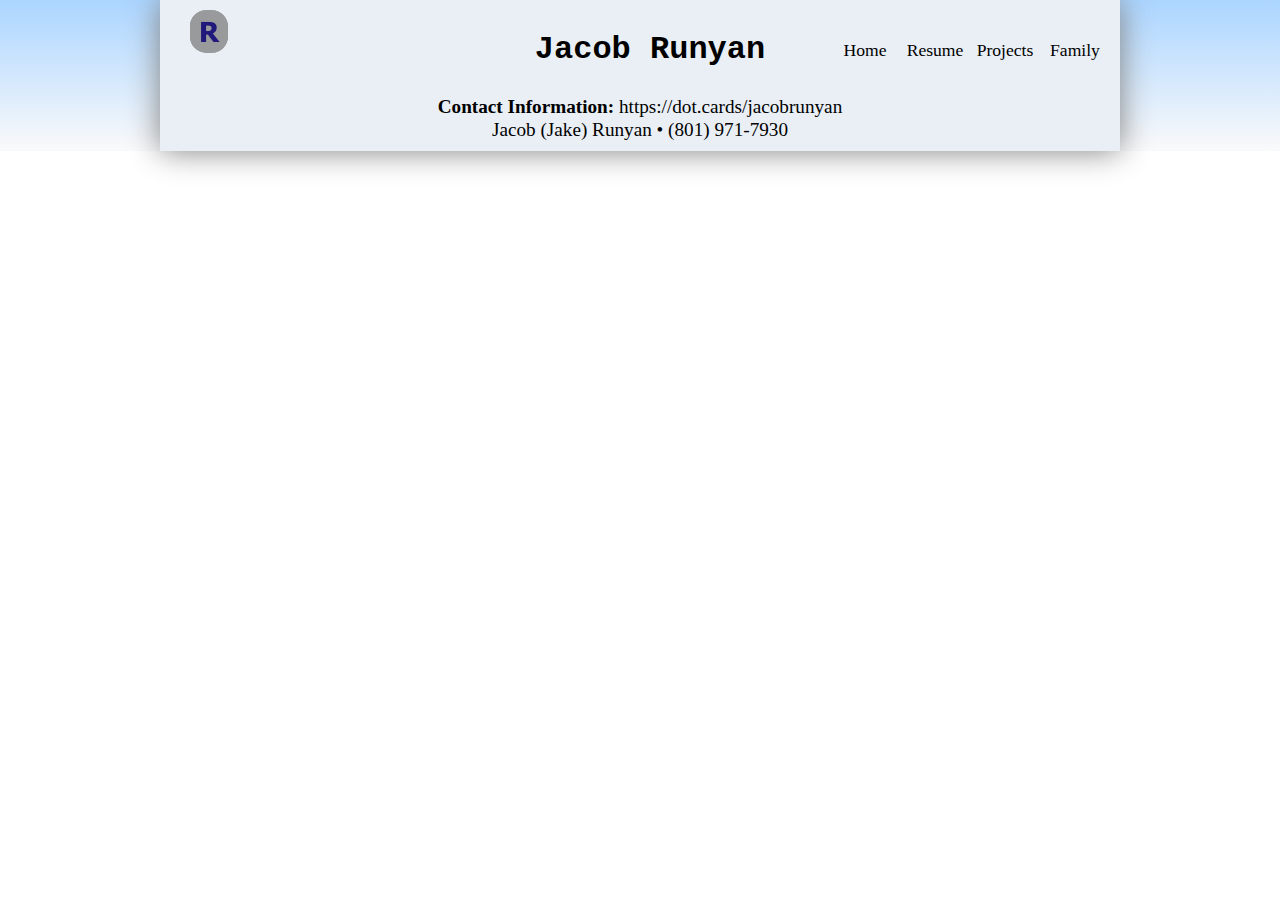
==== family.html @ ebf34c95 "Added to the footer" ====
<!DOCTYPE html>
<html lang="en">
    <head>
        <!-- 
            RunPy Website
            Author: Jacob Runyan
            
        -->
        <meta charset="utf-8" />
        <title>Jacob Runyan</title>
        <link href="styles/layout.css" rel="stylesheet" />
        <link href="styles/styles.css" rel="stylesheet" />
    </head>

    <body>
        <header>
            <div class="row">
                <div class="column" id="img"><img src="images/R.png" alt="logo" usemap="#header" /></div>
                <div class="column" id="spacer"><p></p></div>
                <div class="column" id="name"><h1>Jacob Runyan</h1></div>
                
                <div class="column" id="nav"><a href="family.html">Family</a></div>
                <div class="column" id="nav"><a href="projects.html">Projects</a></div>
                <div class="column" id="nav"><a href="resume.html">Resume</a></div>
                <div class="column" id="nav"><a href="index.html">Home</a></div>
            </div>
        </header>
        <map name="header">
            <area shape="rect" coords="0, 0, 38, 43" href="index.html" alt="Home page" />
        </map>

        <footer>
            <strong>Contact Information:</strong> <a href="https://dot.cards/jacobrunyan">https://dot.cards/jacobrunyan</a><br>
                Jacob (Jake) Runyan &bull; (801) 971-7930
        </footer>
    </body>
</html>
---- styles/layout.css ----
@charset "utf-8";


    /* Layout Styles */
html {
    background: linear-gradient(#abd5ff, #fafafa) no-repeat;
}

body {
    margin: 0 auto;
    width: 100%;
    max-width: 940px;
    min-width: 640px;
    background-color: #e9eff5;
    box-shadow: gray 0px 0px 30px;
    padding: 10px;
    font-family: 'Times New Roman', Times, serif;
}

footer {
    clear: both;
    text-align: center;
    font-size: 1.2em;
    margin-top: 5px;
    line-height: 23px;
}

    /* Link Styles */
a {
    text-decoration: none;
    color: black;
}

a:hover {
    color: coral;
}

    /* Header Styles */
header, h1 {
    text-align: center;
}

header div.column {
    float: left;
}

header div.column#img {
    display: flex;
    width: 40px;
    margin-left: 20px;
}

header div.column#spacer {
    width: 240px;
}

header div.column#name {
    width: 360px;
    font-family:'Courier New', Courier, monospace
}

header div.column#nav {
    float: right;
    width: 70px;
    margin-top: 30px;
    font-size: 1.1em;
}

header div.row:after {
    content: "";
    display: table;
    clear: both;
}
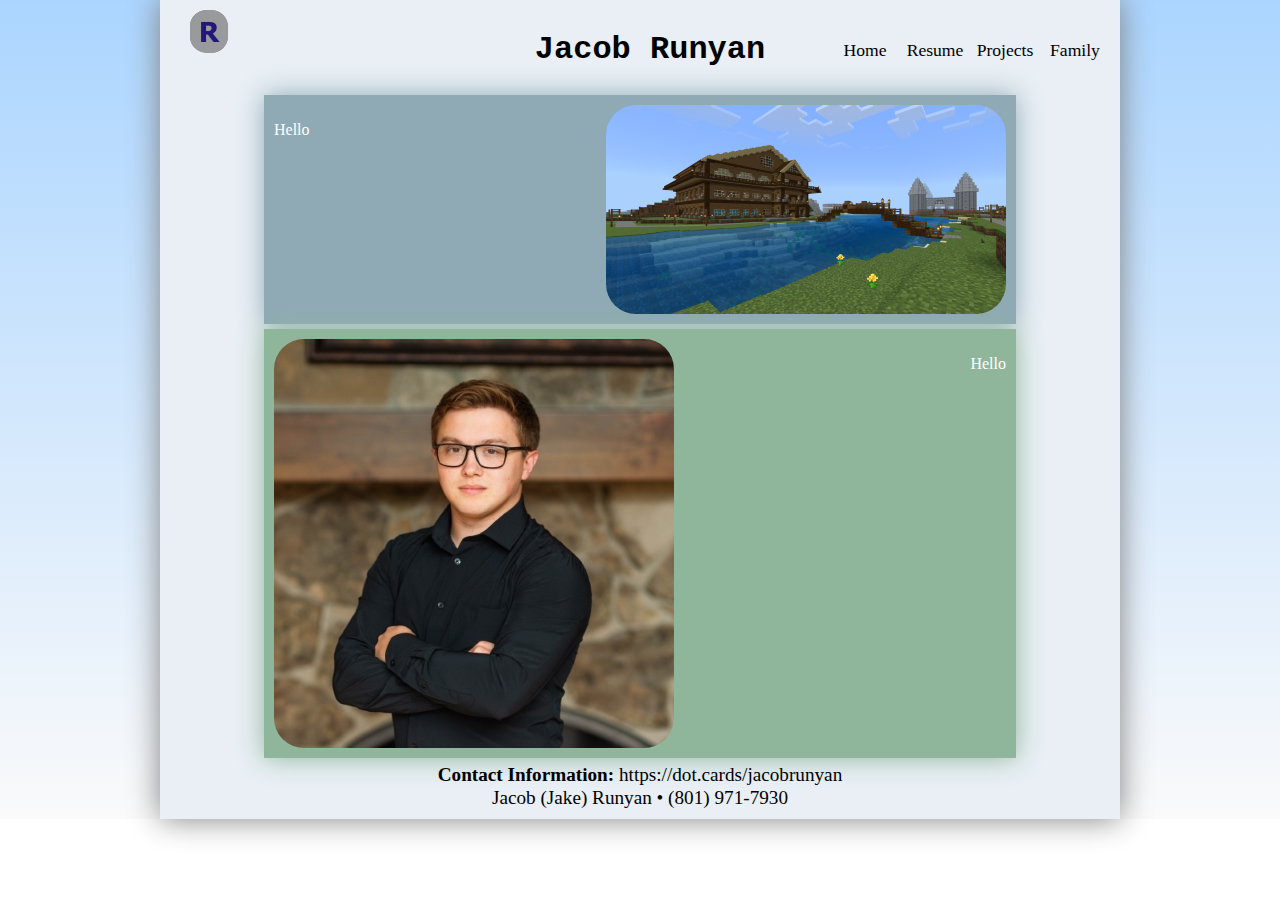
==== commit 65cd3bb8: "Added minecraft pic" ====
--- a/family.html
+++ b/family.html
@@ -9,7 +9,7 @@
         <meta charset="utf-8" />
         <title>Jacob Runyan</title>
         <link href="styles/layout.css" rel="stylesheet" />
-        <link href="styles/styles.css" rel="stylesheet" />
+        <link href="styles/famStyles.css" rel="stylesheet" />
     </head>
 
     <body>
@@ -29,6 +29,18 @@
             <area shape="rect" coords="0, 0, 38, 43" href="index.html" alt="Home page" />
         </map>
 
+        <div class="main">
+            <figure class="leftP">
+                <p>Hello</p>
+                <img src="images/MinecraftWorld.png" />
+            </figure>
+
+            <figure class="rightP">
+                <p>Hello</p>
+                <img src="images/Bio.jpg" />
+            </figure>
+        </div>
+
         <footer>
             <strong>Contact Information:</strong> <a href="https://dot.cards/jacobrunyan">https://dot.cards/jacobrunyan</a><br>
                 Jacob (Jake) Runyan &bull; (801) 971-7930
--- a/styles/famStyles.css
+++ b/styles/famStyles.css
@@ -0,0 +1,42 @@
+/* Figure Styles */
+figure {
+    margin: 5px 10%;
+    clear:both;
+    padding: 10px;
+}
+
+figure:after {
+    content: "";
+    display: table;
+    clear: both;
+}
+
+figure:nth-of-type(odd) {
+    background-color: #8faab5;
+    color: white;
+    box-shadow: #8faab5 0px 0px 25px;
+}
+
+figure:nth-of-type(even) {
+    background-color: #8fb59b;
+    color: white;
+    box-shadow: #8fb59b 0px 0px 25px;
+}
+
+figure.leftP p {
+    float: left;
+}
+
+figure.leftP img {
+    float: right;
+    border-radius: 30px;
+}
+
+figure.rightP p {
+    float: right;
+}
+
+figure.rightP img {
+    float: left;
+    border-radius: 30px;
+}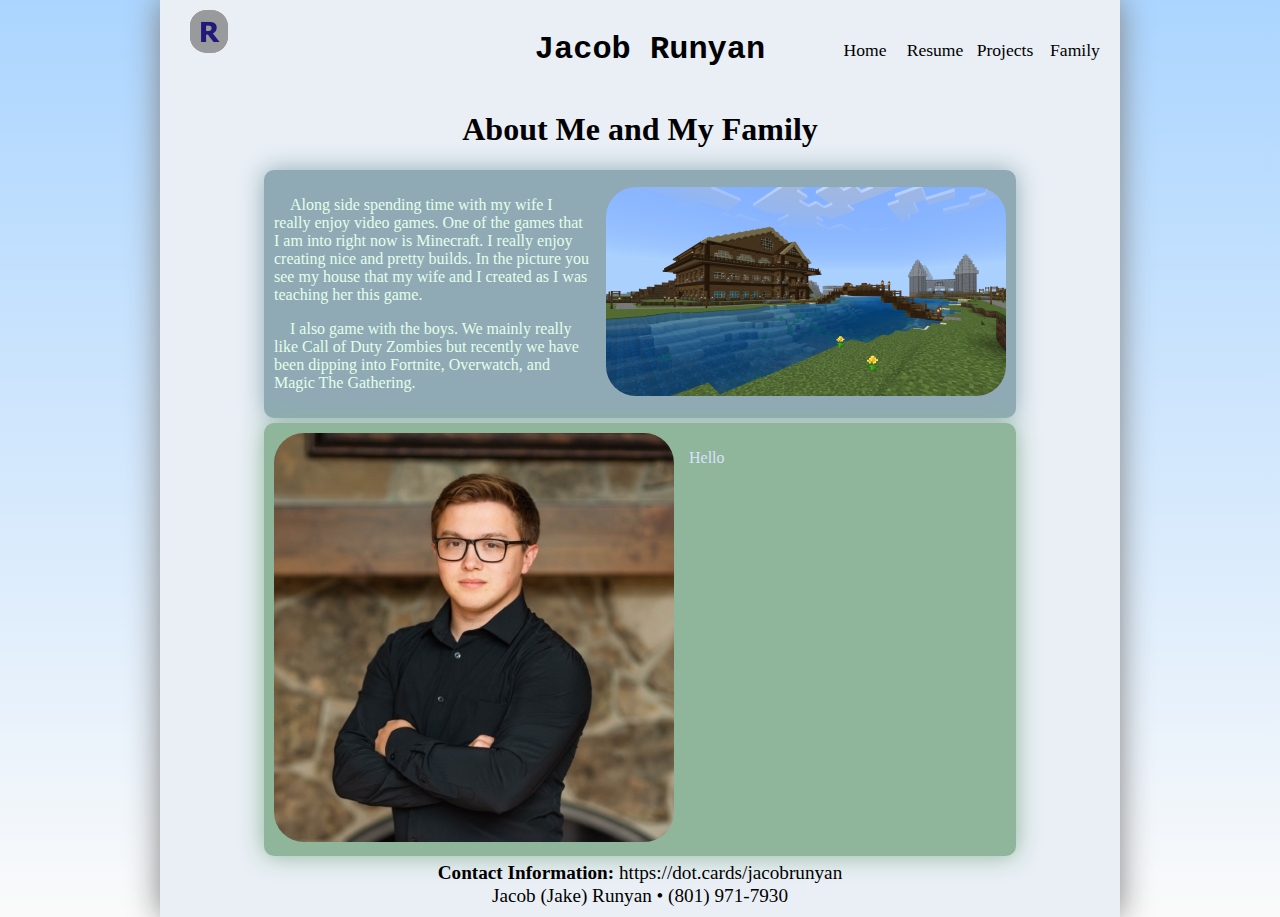
==== commit b12e99dc: "Made the figure flex. The image doesn't stretch" ====
--- a/family.html
+++ b/family.html
@@ -30,14 +30,31 @@
         </map>
 
         <div class="main">
+            <h1>About Me and My Family</h1>
             <figure class="leftP">
-                <p>Hello</p>
-                <img src="images/MinecraftWorld.png" />
+                <div id="p">
+                    <p>&emsp;Along side spending time with my wife I really enjoy video games. 
+                        One of the games that I am into right now is Minecraft. I really enjoy 
+                        creating nice and pretty builds. In the picture you see my house that 
+                        my wife and I created as I was teaching her this game.</p>
+    
+                    <p>&emsp;I also game with the boys. We mainly really like Call of Duty Zombies 
+                        but recently we have been dipping into Fortnite, Overwatch, and Magic The Gathering.</p>
+                </div>
+
+                <div id="img">
+                    <img src="images/MinecraftWorld.png" />
+                </div>
             </figure>
 
             <figure class="rightP">
-                <p>Hello</p>
-                <img src="images/Bio.jpg" />
+                <div id="img">
+                    <img src="images/Bio.jpg" />
+                </div>
+                
+                <div id="p">
+                    <p>Hello</p>
+                </div>
             </figure>
         </div>
 
--- a/styles/famStyles.css
+++ b/styles/famStyles.css
@@ -3,6 +3,11 @@
     margin: 5px 10%;
     clear:both;
     padding: 10px;
+    border-radius: 10px;
+}
+
+figure {
+    display: flex;
 }
 
 figure:after {
@@ -23,20 +28,20 @@
     box-shadow: #8fb59b 0px 0px 25px;
 }
 
-figure.leftP p {
-    float: left;
+figure.leftP div#p {
+    color: #e3ffea;
+    margin-right: 15px;
 }
 
-figure.leftP img {
-    float: right;
+figure.rightP div#p {
+    color: #d9e1fc;
+    margin-left: 15px;
+}
+
+figure img {
     border-radius: 30px;
 }
 
-figure.rightP p {
-    float: right;
-}
-
-figure.rightP img {
-    float: left;
-    border-radius: 30px;
+div#img {
+    margin: auto 0;
 }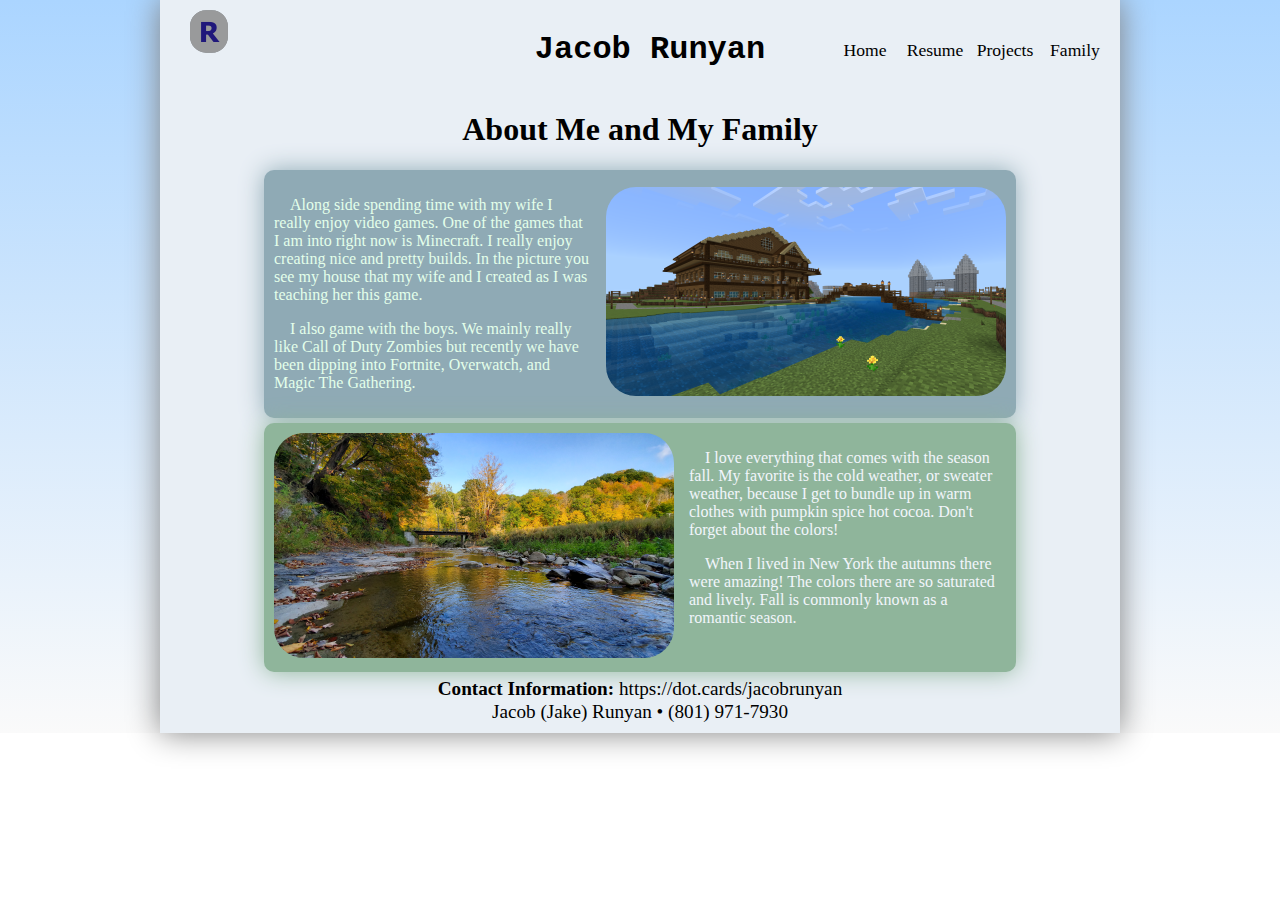
==== commit c763dbae: "Added in the fall figure" ====
--- a/family.html
+++ b/family.html
@@ -37,9 +37,9 @@
                         One of the games that I am into right now is Minecraft. I really enjoy 
                         creating nice and pretty builds. In the picture you see my house that 
                         my wife and I created as I was teaching her this game.</p>
-    
                     <p>&emsp;I also game with the boys. We mainly really like Call of Duty Zombies 
-                        but recently we have been dipping into Fortnite, Overwatch, and Magic The Gathering.</p>
+                        but recently we have been dipping into Fortnite, Overwatch, and Magic The 
+                        Gathering.</p>
                 </div>
 
                 <div id="img">
@@ -49,11 +49,15 @@
 
             <figure class="rightP">
                 <div id="img">
-                    <img src="images/Bio.jpg" />
+                    <img src="images/FallPic.png" />
                 </div>
                 
                 <div id="p">
-                    <p>Hello</p>
+                    <p>&emsp;I love everything that comes with the season fall. My favorite is the cold weather, 
+                        or sweater weather, because I get to bundle up in warm clothes with pumpkin spice hot cocoa. 
+                        Don't forget about the colors!</p>
+                    <p>&emsp;When I lived in New York the autumns there were amazing! 
+                        The colors there are so saturated and lively. Fall is commonly known as a romantic season.</p>
                 </div>
             </figure>
         </div>
--- a/styles/famStyles.css
+++ b/styles/famStyles.css
@@ -34,7 +34,7 @@
 }
 
 figure.rightP div#p {
-    color: #d9e1fc;
+    color: #f2f5fc;
     margin-left: 15px;
 }
 
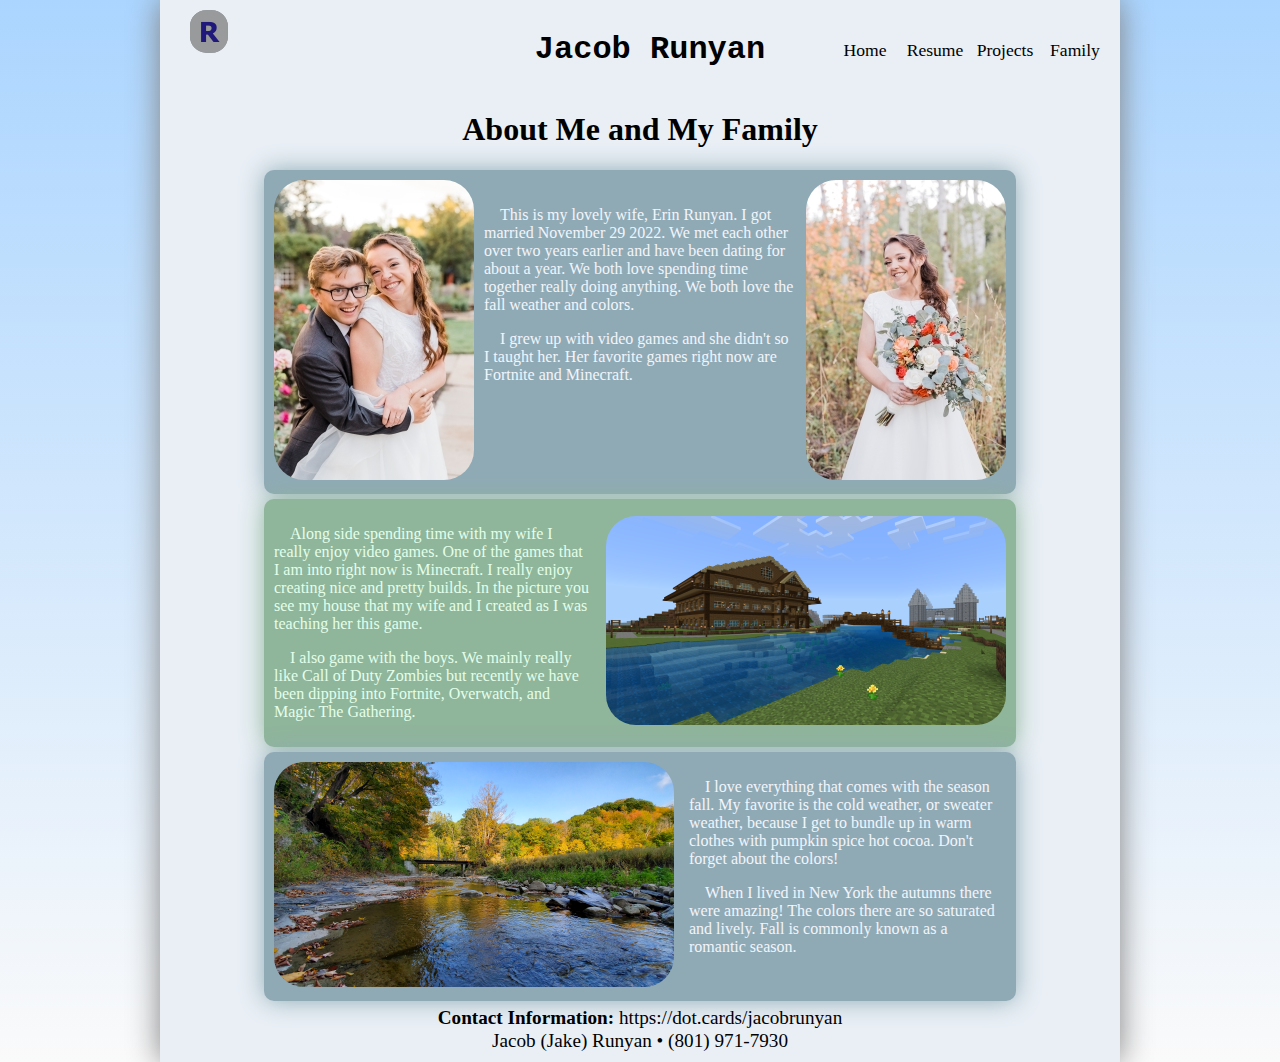
==== commit 48578ebb: "Finished the Erin figure" ====
--- a/family.html
+++ b/family.html
@@ -31,6 +31,26 @@
 
         <div class="main">
             <h1>About Me and My Family</h1>
+            <figure class="centerP">
+                <div id="img">
+                    <img src="images/ErinPic.jpg" />
+                </div>
+                
+                <div id="p">
+                    <p>&emsp;This is my lovely wife, Erin Runyan. I got married November 29 2022. 
+                        We met each other over two years earlier and have been dating for about a year. 
+                        We both love spending time together really doing anything. We both love the fall 
+                        weather and colors.</p>
+                    
+                    <p>&emsp;I grew up with video games and she didn't so I taught her. Her favorite games right 
+                        now are Fortnite and Minecraft.</p>
+                </div>
+
+                <div id="img">
+                    <img src="images/ErinPic2.jpg" />
+                </div>
+            </figure>
+
             <figure class="leftP">
                 <div id="p">
                     <p>&emsp;Along side spending time with my wife I really enjoy video games. 
--- a/styles/famStyles.css
+++ b/styles/famStyles.css
@@ -18,13 +18,11 @@
 
 figure:nth-of-type(odd) {
     background-color: #8faab5;
-    color: white;
     box-shadow: #8faab5 0px 0px 25px;
 }
 
 figure:nth-of-type(even) {
     background-color: #8fb59b;
-    color: white;
     box-shadow: #8fb59b 0px 0px 25px;
 }
 
@@ -38,6 +36,11 @@
     margin-left: 15px;
 }
 
+figure.centerP div#p {
+    color: #f2f5fc;
+    margin: 10px;
+}
+
 figure img {
     border-radius: 30px;
 }
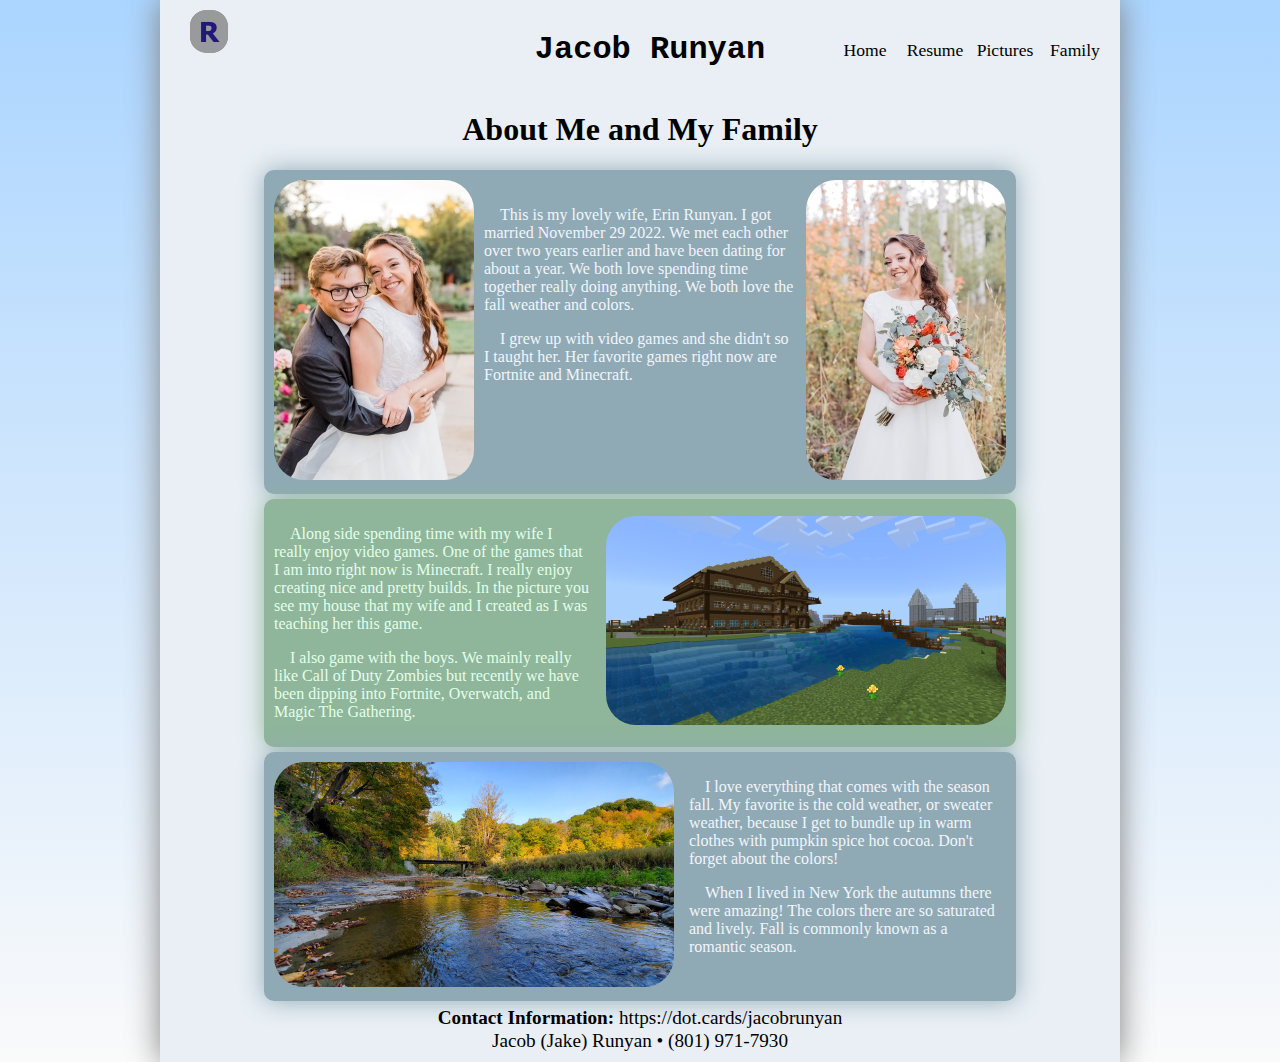
==== commit fc3a5beb: "Created pictures.html instead of projects.html" ====
--- a/family.html
+++ b/family.html
@@ -20,7 +20,7 @@
                 <div class="column" id="name"><h1>Jacob Runyan</h1></div>
                 
                 <div class="column" id="nav"><a href="family.html">Family</a></div>
-                <div class="column" id="nav"><a href="projects.html">Projects</a></div>
+                <div class="column" id="nav"><a href="pictures.html">Pictures</a></div>
                 <div class="column" id="nav"><a href="resume.html">Resume</a></div>
                 <div class="column" id="nav"><a href="index.html">Home</a></div>
             </div>
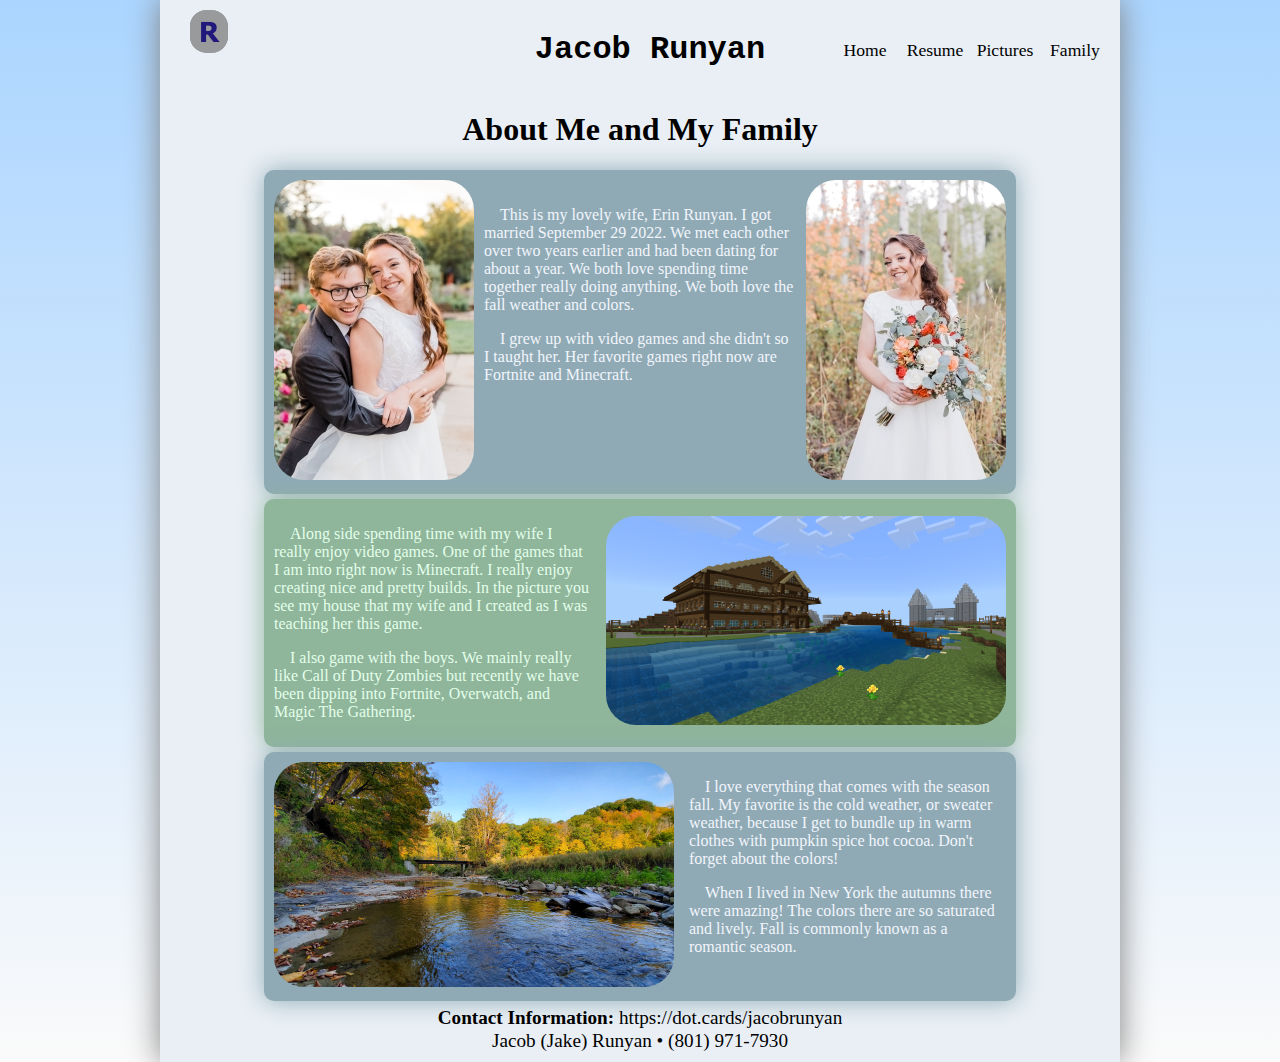
==== commit fe7240b6: "Fixed grammar" ====
--- a/family.html
+++ b/family.html
@@ -37,8 +37,8 @@
                 </div>
                 
                 <div id="p">
-                    <p>&emsp;This is my lovely wife, Erin Runyan. I got married November 29 2022. 
-                        We met each other over two years earlier and have been dating for about a year. 
+                    <p>&emsp;This is my lovely wife, Erin Runyan. I got married September 29 2022. 
+                        We met each other over two years earlier and had been dating for about a year. 
                         We both love spending time together really doing anything. We both love the fall 
                         weather and colors.</p>
                     
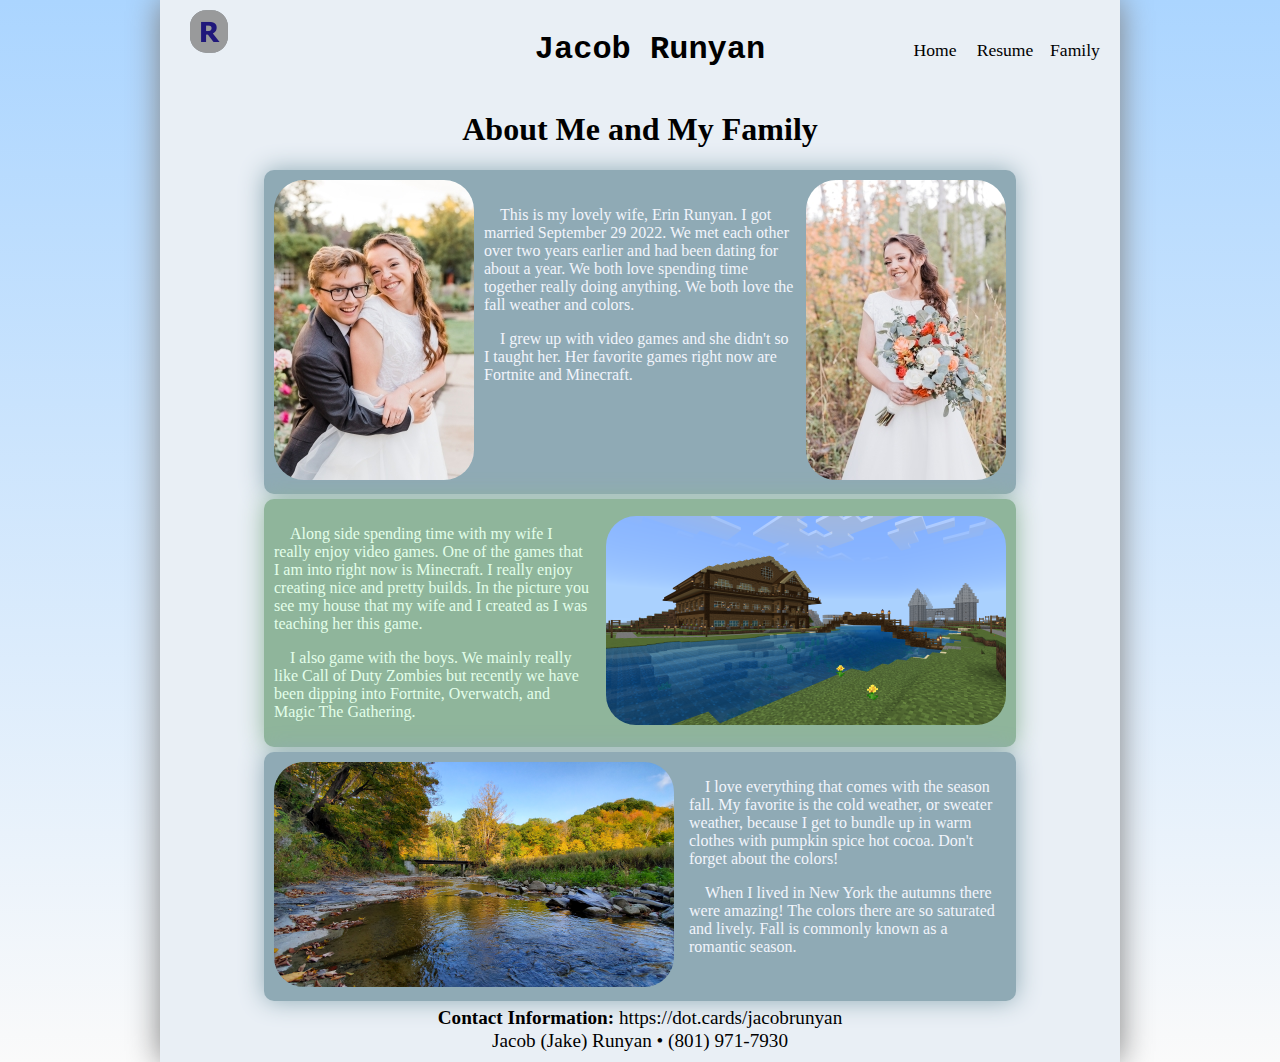
==== commit 7bd3bf1e: "Removed the links to the pictures page" ====
--- a/family.html
+++ b/family.html
@@ -20,7 +20,6 @@
                 <div class="column" id="name"><h1>Jacob Runyan</h1></div>
                 
                 <div class="column" id="nav"><a href="family.html">Family</a></div>
-                <div class="column" id="nav"><a href="pictures.html">Pictures</a></div>
                 <div class="column" id="nav"><a href="resume.html">Resume</a></div>
                 <div class="column" id="nav"><a href="index.html">Home</a></div>
             </div>
